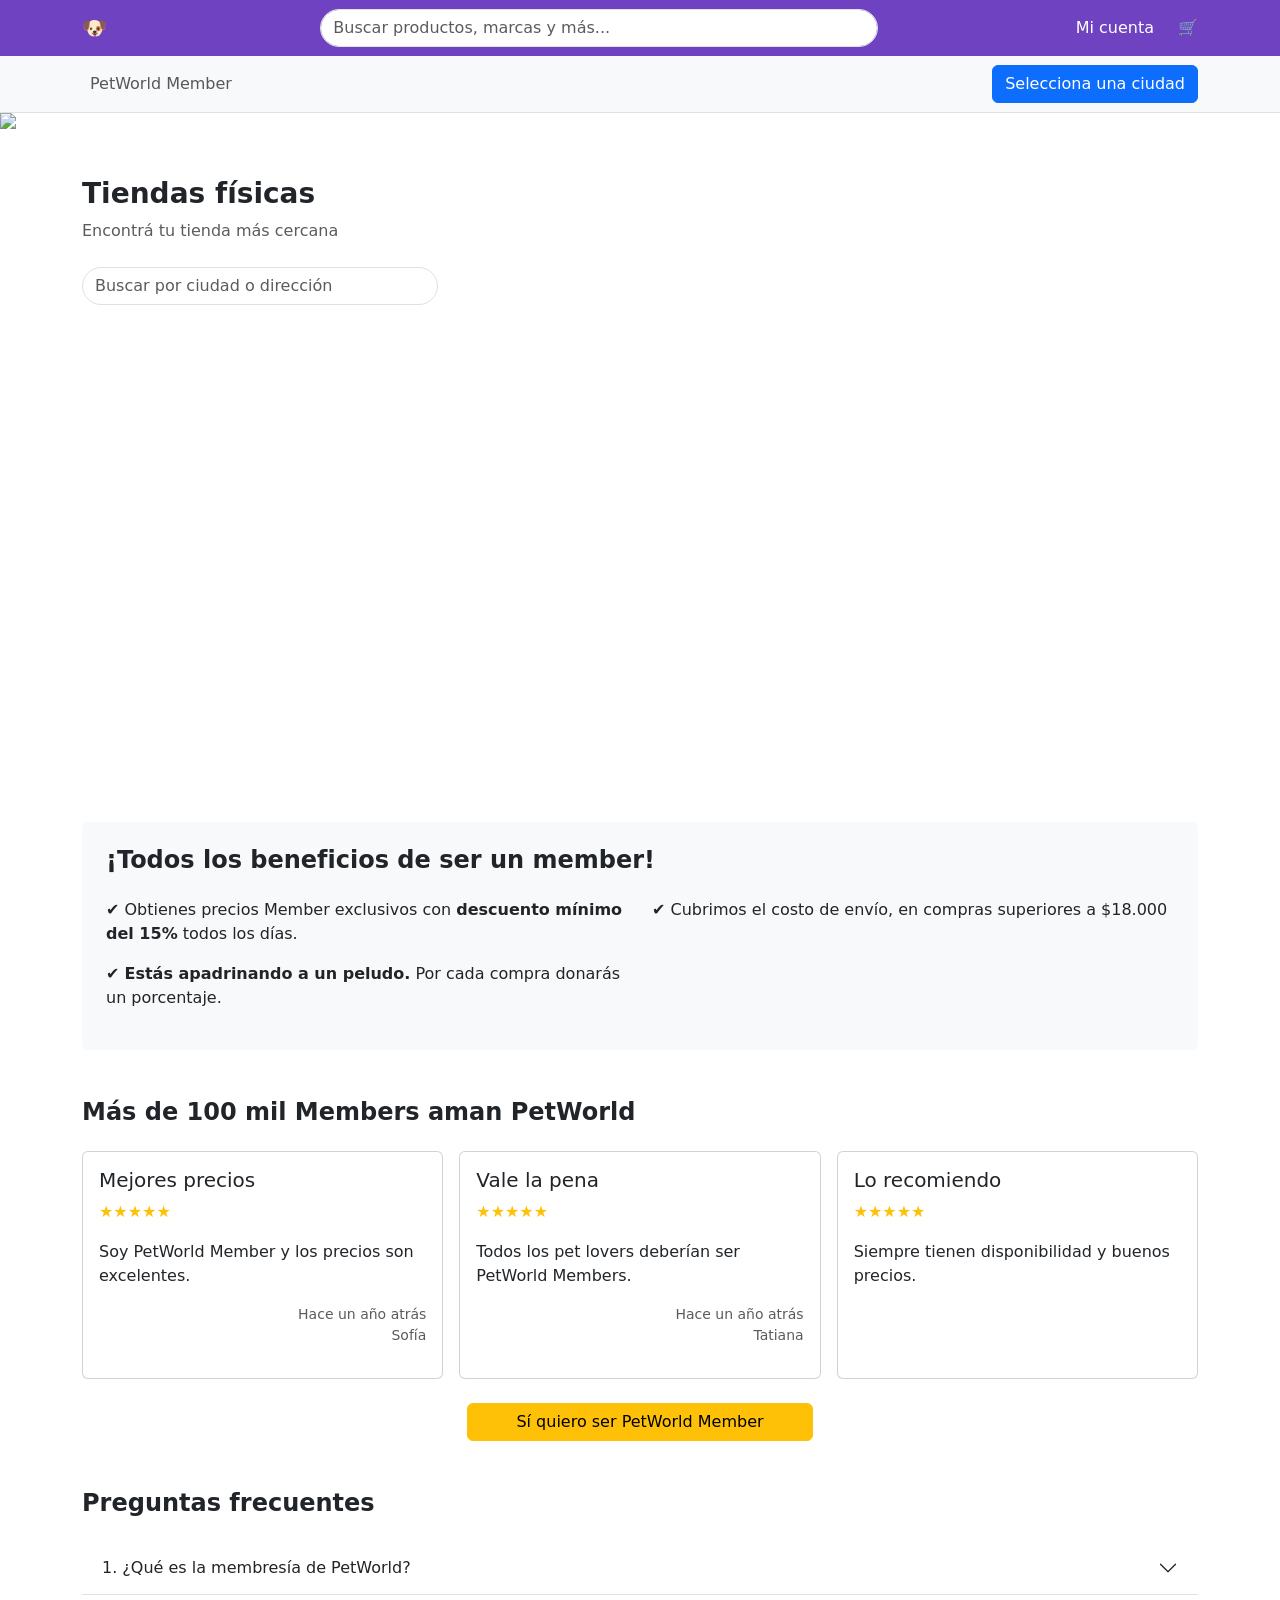
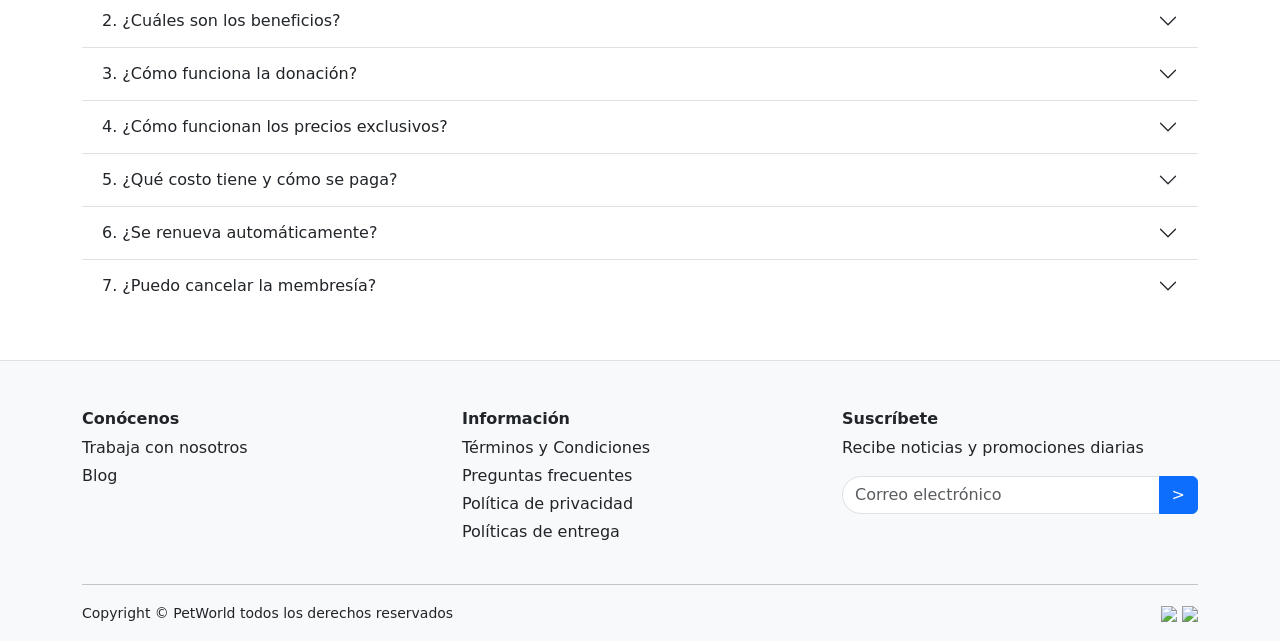
==== aboutus.html @ b7d087ef "membresia" ====
<!DOCTYPE html>
<html lang="es">

<head>
<meta charset="UTF-8">
<meta name="viewport" content="width=device-width, initial-scale=1">

<title>Tienda Mascotas</title>

<link href="https://cdn.jsdelivr.net/npm/bootstrap@5.3.2/dist/css/bootstrap.min.css" rel="stylesheet">

<style>
.form-control{
border-radius:25px;
}
</style>

</head>

<body>


<nav class="navbar navbar-expand-lg" style="background:#6f42c1;">
<div class="container">

<a class="navbar-brand text-white fw-bold">
🐶
</a>

<form class="d-flex mx-auto w-50">
<input class="form-control" type="search" placeholder="Buscar productos, marcas y más...">
</form>

<div class="d-flex align-items-center text-white">
<span class="me-4">Mi cuenta</span>
<span>🛒</span>
</div>

</div>
</nav>

<nav class="navbar navbar-expand-lg bg-light border-bottom">
<div class="container">

<ul class="navbar-nav me-auto">
<li class="nav-item"><a class="nav-link">PetWorld Member</a></li>
</ul>

<button class="btn btn-primary">
Selecciona una ciudad
</button>

</div>
</nav>


<div id="carouselExampleSlidesOnly" class="carousel slide" data-bs-ride="carousel">

<div class="carousel-inner">

<div class="carousel-item active">
<img
src="https://laikamascotas.cl/_next/image?url=https%3A%2F%2Fstatic.laika.digital%2Fbanners%2Fd8fd19444f9f775f80fe9be60c9d1f8c_1772312333.jpg&w=1920&q=75"
class="d-block w-100">
</div>

<div class="carousel-item">
<img
src="https://laikamascotas.cl/_next/image?url=https%3A%2F%2Fstatic.laika.digital%2Fbanners%2F27ee2643cfc3c8437c4c723a9fba9ff4_1772313892.jpg&w=1920&q=75"
class="d-block w-100">
</div>

</div>
</div>
<div class="container mt-5">

<h3 class="fw-bold">Tiendas físicas</h3>
<p class="text-muted">Encontrá tu tienda más cercana</p>

<div class="row mt-4">

<div class="col-md-4">
<input type="text" class="form-control" placeholder="Buscar por ciudad o dirección">
</div>

<div class="col-md-8">
<iframe
src="https://www.google.com/maps/embed?pb=!1m18!1m12!1m3!1d409055.0297914741!2d-73.37346210082215!3d-36.77674626091593!2m3!1f0!2f0!3f0!3m2!1i1024!2i768!4f13.1!3m3!1m2!1s0x9669cb806d4e9ce5%3A0xa5713273721616a8!2sLaika%20Pet%20Shop!5e0!3m2!1ses-419!2ssv!4v1773379523215!5m2!1ses-419!2ssv"
width="100%" height="500"
style="border:0; border-radius:10px;"
loading="lazy">
</iframe>
</div>

</div>
</div>


<div class="container mt-5">

<div class="bg-light rounded p-4">

<h4 class="fw-bold mb-4">
¡Todos los beneficios de ser un member!
</h4>

<div class="row">

<div class="col-md-6">
<p>✔ Obtienes precios Member exclusivos con <strong>descuento mínimo del 15%</strong> todos los días.</p>
<p>✔ <strong>Estás apadrinando a un peludo.</strong> Por cada compra donarás un porcentaje.</p>
</div>

<div class="col-md-6">
<p>✔ Cubrimos el costo de envío, en compras superiores a $18.000</p>
</div>

</div>

</div>
</div>


<div class="container mt-5">

<h4 class="fw-bold mb-4">
Más de 100 mil Members aman PetWorld
</h4>

<div class="row g-3">

<div class="col-md-4">
<div class="card h-100">
<div class="card-body">
<h5 class="card-title">Mejores precios</h5>
<p class="text-warning">★★★★★</p>
<p class="card-text">Soy PetWorld Member y los precios son excelentes.</p>
<p class="text-end small text-muted">Hace un año atrás<br>Sofía</p>
</div>
</div>
</div>

<div class="col-md-4">
<div class="card h-100">
<div class="card-body">
<h5 class="card-title">Vale la pena</h5>
<p class="text-warning">★★★★★</p>
<p class="card-text">Todos los pet lovers deberían ser PetWorld Members.</p>
<p class="text-end small text-muted">Hace un año atrás<br>Tatiana</p>
</div>
</div>
</div>

<div class="col-md-4">
<div class="card h-100">
<div class="card-body">
<h5 class="card-title">Lo recomiendo</h5>
<p class="text-warning">★★★★★</p>
<p class="card-text">Siempre tienen disponibilidad y buenos precios.</p>
</div>
</div>
</div>

</div>

<div class="text-center mt-4">
<button class="btn btn-warning px-5">
Sí quiero ser PetWorld Member
</button>
</div>

</div>
<div class="container mt-5">

<h4 class="fw-bold mb-4">
Preguntas frecuentes
</h4>

<div class="accordion accordion-flush" id="accordionFlushExample">

<div class="accordion-item">
<h2 class="accordion-header">
<button class="accordion-button collapsed" type="button" data-bs-toggle="collapse" data-bs-target="#flush-collapseOne">
1. ¿Qué es la membresía de PetWorld?
</button>
</h2>
<div id="flush-collapseOne" class="accordion-collapse collapse" data-bs-parent="#accordionFlushExample">
<div class="accordion-body">
PetWorld Member es una membresía que ofrece beneficios exclusivos como descuentos,
envíos gratis y apoyo a fundaciones que ayudan a mascotas sin hogar.
</div>
</div>
</div>

<div class="accordion-item">
<h2 class="accordion-header">
<button class="accordion-button collapsed" type="button" data-bs-toggle="collapse" data-bs-target="#flush-collapseTwo">
2. ¿Cuáles son los beneficios?
</button>
</h2>
<div id="flush-collapseTwo" class="accordion-collapse collapse" data-bs-parent="#accordionFlushExample">
<div class="accordion-body">
Obtienes descuentos exclusivos, promociones especiales y apoyo a causas
que ayudan a animales sin hogar.
</div>
</div>
</div>

<div class="accordion-item">
<h2 class="accordion-header">
<button class="accordion-button collapsed" type="button" data-bs-toggle="collapse" data-bs-target="#flush-collapseThree">
3. ¿Cómo funciona la donación?
</button>
</h2>
<div id="flush-collapseThree" class="accordion-collapse collapse" data-bs-parent="#accordionFlushExample">
<div class="accordion-body">
Un porcentaje de cada compra realizada por miembros se destina a
fundaciones que apoyan el rescate de mascotas.
</div>
</div>
</div>

<div class="accordion-item">
<h2 class="accordion-header">
<button class="accordion-button collapsed" type="button" data-bs-toggle="collapse" data-bs-target="#flush-collapseFour">
4. ¿Cómo funcionan los precios exclusivos?
</button>
</h2>
<div id="flush-collapseFour" class="accordion-collapse collapse" data-bs-parent="#accordionFlushExample">
<div class="accordion-body">
Los miembros obtienen precios especiales con descuentos mínimos del
15% en productos seleccionados todos los días.
</div>
</div>
</div>

<div class="accordion-item">
<h2 class="accordion-header">
<button class="accordion-button collapsed" type="button" data-bs-toggle="collapse" data-bs-target="#flush-collapseFive">
5. ¿Qué costo tiene y cómo se paga?
</button>
</h2>
<div id="flush-collapseFive" class="accordion-collapse collapse" data-bs-parent="#accordionFlushExample">
<div class="accordion-body">
La membresía tiene un costo anual y puede pagarse mediante los métodos
de pago disponibles en la tienda.
</div>
</div>
</div>


<div class="accordion-item">
<h2 class="accordion-header">
<button class="accordion-button collapsed" type="button" data-bs-toggle="collapse" data-bs-target="#flush-collapseSix">
6. ¿Se renueva automáticamente?
</button>
</h2>
<div id="flush-collapseSix" class="accordion-collapse collapse" data-bs-parent="#accordionFlushExample">
<div class="accordion-body">
Sí, la membresía se renueva automáticamente cada año,
aunque puedes cancelarla en cualquier momento.
</div>
</div>
</div>


<div class="accordion-item">
<h2 class="accordion-header">
<button class="accordion-button collapsed" type="button" data-bs-toggle="collapse" data-bs-target="#flush-collapseSeven">
7. ¿Puedo cancelar la membresía?
</button>
</h2>
<div id="flush-collapseSeven" class="accordion-collapse collapse" data-bs-parent="#accordionFlushExample">
<div class="accordion-body">
Sí, puedes cancelar tu membresía desde tu cuenta cuando lo desees.
</div>
</div>
</div>

</div>
</div>
<footer class="bg-light mt-5 pt-5 border-top">

<div class="container">

<div class="row">


<div class="col-md-4">

<h6 class="fw-bold text-purple">Conócenos</h6>

<p class="mb-1">Trabaja con nosotros</p>
<p>Blog</p>

</div>


<div class="col-md-4">

<h6 class="fw-bold text-purple">Información</h6>

<p class="mb-1">Términos y Condiciones</p>
<p class="mb-1">Preguntas frecuentes</p>
<p class="mb-1">Política de privacidad</p>
<p>Políticas de entrega</p>

</div>


<div class="col-md-4">

<h6 class="fw-bold text-purple">Suscríbete</h6>

<p>Recibe noticias y promociones diarias</p>

<div class="input-group">

<input type="email" class="form-control" placeholder="Correo electrónico">

<button class="btn btn-primary">
>
</button>

</div>

</div>

</div>

<hr class="mt-4">

<div class="d-flex justify-content-between align-items-center pb-3">

<p class="small mb-0">
Copyright © PetWorld todos los derechos reservados
</p>

<div>

<img src="https://upload.wikimedia.org/wikipedia/commons/4/41/Visa_Logo.png" width="40">

<img src="https://upload.wikimedia.org/wikipedia/commons/0/04/Mastercard-logo.png" width="40">

</div>

</div>

</div>

</footer>

<script src="https://cdn.jsdelivr.net/npm/bootstrap@5.3.2/dist/js/bootstrap.bundle.min.js"></script>

</body>
</html>
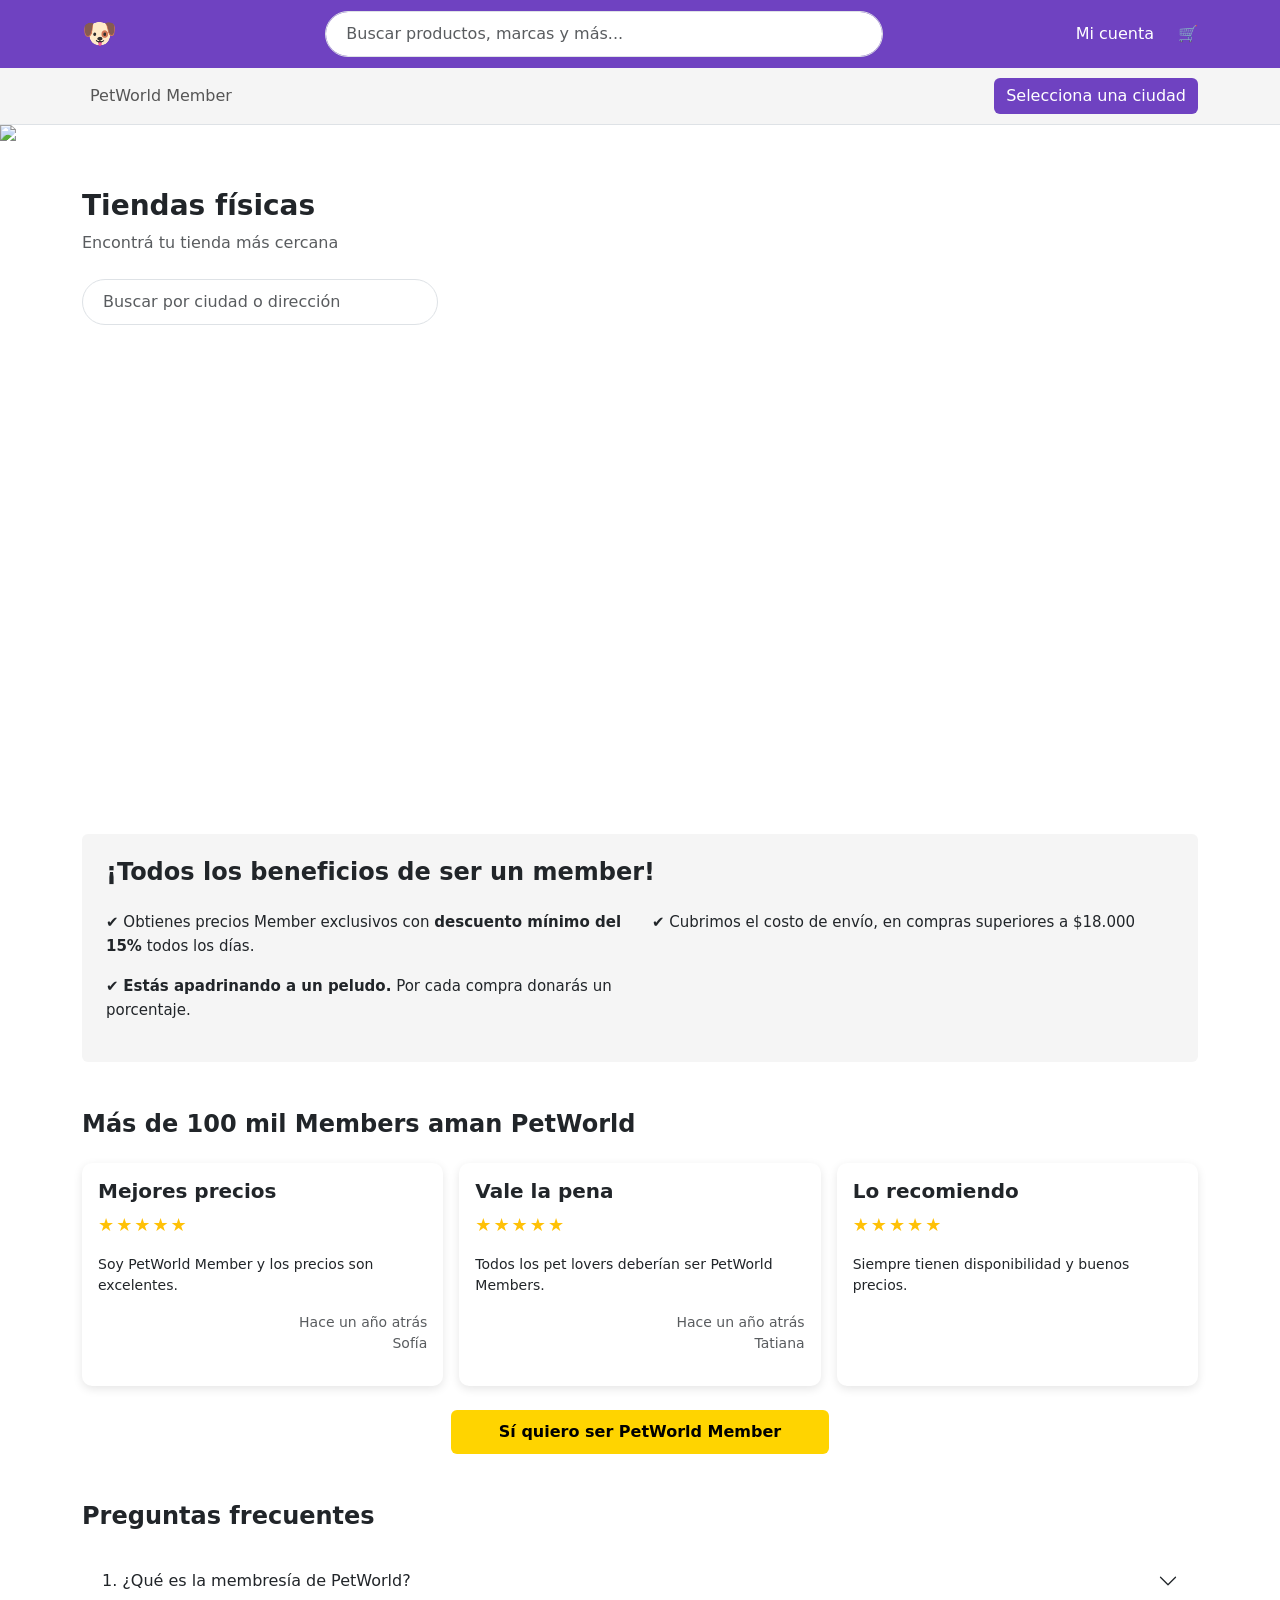
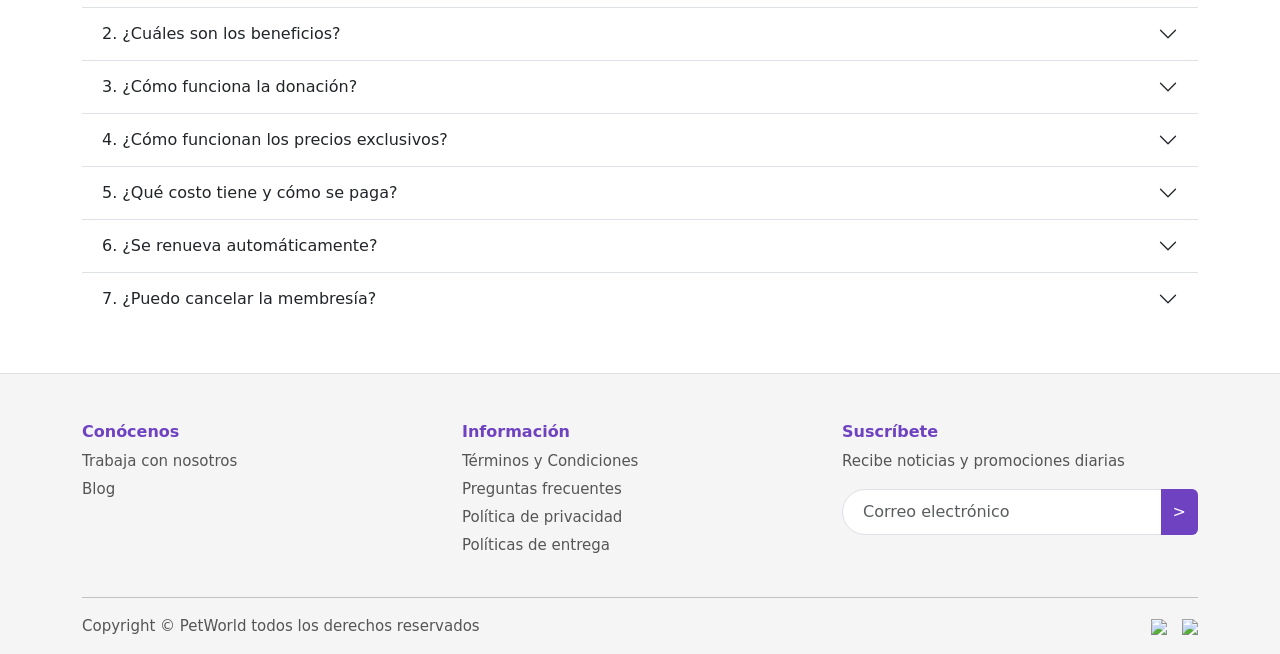
==== commit 0dd605f9: "Final version" ====
--- a/aboutus.html
+++ b/aboutus.html
@@ -2,355 +2,365 @@
 <html lang="es">
 
 <head>
-<meta charset="UTF-8">
-<meta name="viewport" content="width=device-width, initial-scale=1">
-
-<title>Tienda Mascotas</title>
-
-<link href="https://cdn.jsdelivr.net/npm/bootstrap@5.3.2/dist/css/bootstrap.min.css" rel="stylesheet">
-
-<style>
-.form-control{
-border-radius:25px;
-}
-</style>
+    <meta charset="UTF-8">
+    <meta name="viewport" content="width=device-width, initial-scale=1">
+
+    <title>Tienda Mascotas</title>
+
+    <link href="https://cdn.jsdelivr.net/npm/bootstrap@5.3.2/dist/css/bootstrap.min.css" rel="stylesheet">
+    <link rel="stylesheet" href="css/aboutus.css">
+
+    <style>
+        .form-control {
+            border-radius: 25px;
+        }
+    </style>
 
 </head>
 
 <body>
 
 
-<nav class="navbar navbar-expand-lg" style="background:#6f42c1;">
-<div class="container">
-
-<a class="navbar-brand text-white fw-bold">
-🐶
-</a>
-
-<form class="d-flex mx-auto w-50">
-<input class="form-control" type="search" placeholder="Buscar productos, marcas y más...">
-</form>
-
-<div class="d-flex align-items-center text-white">
-<span class="me-4">Mi cuenta</span>
-<span>🛒</span>
-</div>
-
-</div>
-</nav>
-
-<nav class="navbar navbar-expand-lg bg-light border-bottom">
-<div class="container">
-
-<ul class="navbar-nav me-auto">
-<li class="nav-item"><a class="nav-link">PetWorld Member</a></li>
-</ul>
-
-<button class="btn btn-primary">
-Selecciona una ciudad
-</button>
-
-</div>
-</nav>
-
-
-<div id="carouselExampleSlidesOnly" class="carousel slide" data-bs-ride="carousel">
-
-<div class="carousel-inner">
-
-<div class="carousel-item active">
-<img
-src="https://laikamascotas.cl/_next/image?url=https%3A%2F%2Fstatic.laika.digital%2Fbanners%2Fd8fd19444f9f775f80fe9be60c9d1f8c_1772312333.jpg&w=1920&q=75"
-class="d-block w-100">
-</div>
-
-<div class="carousel-item">
-<img
-src="https://laikamascotas.cl/_next/image?url=https%3A%2F%2Fstatic.laika.digital%2Fbanners%2F27ee2643cfc3c8437c4c723a9fba9ff4_1772313892.jpg&w=1920&q=75"
-class="d-block w-100">
-</div>
-
-</div>
-</div>
-<div class="container mt-5">
-
-<h3 class="fw-bold">Tiendas físicas</h3>
-<p class="text-muted">Encontrá tu tienda más cercana</p>
-
-<div class="row mt-4">
-
-<div class="col-md-4">
-<input type="text" class="form-control" placeholder="Buscar por ciudad o dirección">
-</div>
-
-<div class="col-md-8">
-<iframe
-src="https://www.google.com/maps/embed?pb=!1m18!1m12!1m3!1d409055.0297914741!2d-73.37346210082215!3d-36.77674626091593!2m3!1f0!2f0!3f0!3m2!1i1024!2i768!4f13.1!3m3!1m2!1s0x9669cb806d4e9ce5%3A0xa5713273721616a8!2sLaika%20Pet%20Shop!5e0!3m2!1ses-419!2ssv!4v1773379523215!5m2!1ses-419!2ssv"
-width="100%" height="500"
-style="border:0; border-radius:10px;"
-loading="lazy">
-</iframe>
-</div>
-
-</div>
-</div>
-
-
-<div class="container mt-5">
-
-<div class="bg-light rounded p-4">
-
-<h4 class="fw-bold mb-4">
-¡Todos los beneficios de ser un member!
-</h4>
-
-<div class="row">
-
-<div class="col-md-6">
-<p>✔ Obtienes precios Member exclusivos con <strong>descuento mínimo del 15%</strong> todos los días.</p>
-<p>✔ <strong>Estás apadrinando a un peludo.</strong> Por cada compra donarás un porcentaje.</p>
-</div>
-
-<div class="col-md-6">
-<p>✔ Cubrimos el costo de envío, en compras superiores a $18.000</p>
-</div>
-
-</div>
-
-</div>
-</div>
-
-
-<div class="container mt-5">
-
-<h4 class="fw-bold mb-4">
-Más de 100 mil Members aman PetWorld
-</h4>
-
-<div class="row g-3">
-
-<div class="col-md-4">
-<div class="card h-100">
-<div class="card-body">
-<h5 class="card-title">Mejores precios</h5>
-<p class="text-warning">★★★★★</p>
-<p class="card-text">Soy PetWorld Member y los precios son excelentes.</p>
-<p class="text-end small text-muted">Hace un año atrás<br>Sofía</p>
-</div>
-</div>
-</div>
-
-<div class="col-md-4">
-<div class="card h-100">
-<div class="card-body">
-<h5 class="card-title">Vale la pena</h5>
-<p class="text-warning">★★★★★</p>
-<p class="card-text">Todos los pet lovers deberían ser PetWorld Members.</p>
-<p class="text-end small text-muted">Hace un año atrás<br>Tatiana</p>
-</div>
-</div>
-</div>
-
-<div class="col-md-4">
-<div class="card h-100">
-<div class="card-body">
-<h5 class="card-title">Lo recomiendo</h5>
-<p class="text-warning">★★★★★</p>
-<p class="card-text">Siempre tienen disponibilidad y buenos precios.</p>
-</div>
-</div>
-</div>
-
-</div>
-
-<div class="text-center mt-4">
-<button class="btn btn-warning px-5">
-Sí quiero ser PetWorld Member
-</button>
-</div>
-
-</div>
-<div class="container mt-5">
-
-<h4 class="fw-bold mb-4">
-Preguntas frecuentes
-</h4>
-
-<div class="accordion accordion-flush" id="accordionFlushExample">
-
-<div class="accordion-item">
-<h2 class="accordion-header">
-<button class="accordion-button collapsed" type="button" data-bs-toggle="collapse" data-bs-target="#flush-collapseOne">
-1. ¿Qué es la membresía de PetWorld?
-</button>
-</h2>
-<div id="flush-collapseOne" class="accordion-collapse collapse" data-bs-parent="#accordionFlushExample">
-<div class="accordion-body">
-PetWorld Member es una membresía que ofrece beneficios exclusivos como descuentos,
-envíos gratis y apoyo a fundaciones que ayudan a mascotas sin hogar.
-</div>
-</div>
-</div>
-
-<div class="accordion-item">
-<h2 class="accordion-header">
-<button class="accordion-button collapsed" type="button" data-bs-toggle="collapse" data-bs-target="#flush-collapseTwo">
-2. ¿Cuáles son los beneficios?
-</button>
-</h2>
-<div id="flush-collapseTwo" class="accordion-collapse collapse" data-bs-parent="#accordionFlushExample">
-<div class="accordion-body">
-Obtienes descuentos exclusivos, promociones especiales y apoyo a causas
-que ayudan a animales sin hogar.
-</div>
-</div>
-</div>
-
-<div class="accordion-item">
-<h2 class="accordion-header">
-<button class="accordion-button collapsed" type="button" data-bs-toggle="collapse" data-bs-target="#flush-collapseThree">
-3. ¿Cómo funciona la donación?
-</button>
-</h2>
-<div id="flush-collapseThree" class="accordion-collapse collapse" data-bs-parent="#accordionFlushExample">
-<div class="accordion-body">
-Un porcentaje de cada compra realizada por miembros se destina a
-fundaciones que apoyan el rescate de mascotas.
-</div>
-</div>
-</div>
-
-<div class="accordion-item">
-<h2 class="accordion-header">
-<button class="accordion-button collapsed" type="button" data-bs-toggle="collapse" data-bs-target="#flush-collapseFour">
-4. ¿Cómo funcionan los precios exclusivos?
-</button>
-</h2>
-<div id="flush-collapseFour" class="accordion-collapse collapse" data-bs-parent="#accordionFlushExample">
-<div class="accordion-body">
-Los miembros obtienen precios especiales con descuentos mínimos del
-15% en productos seleccionados todos los días.
-</div>
-</div>
-</div>
-
-<div class="accordion-item">
-<h2 class="accordion-header">
-<button class="accordion-button collapsed" type="button" data-bs-toggle="collapse" data-bs-target="#flush-collapseFive">
-5. ¿Qué costo tiene y cómo se paga?
-</button>
-</h2>
-<div id="flush-collapseFive" class="accordion-collapse collapse" data-bs-parent="#accordionFlushExample">
-<div class="accordion-body">
-La membresía tiene un costo anual y puede pagarse mediante los métodos
-de pago disponibles en la tienda.
-</div>
-</div>
-</div>
-
-
-<div class="accordion-item">
-<h2 class="accordion-header">
-<button class="accordion-button collapsed" type="button" data-bs-toggle="collapse" data-bs-target="#flush-collapseSix">
-6. ¿Se renueva automáticamente?
-</button>
-</h2>
-<div id="flush-collapseSix" class="accordion-collapse collapse" data-bs-parent="#accordionFlushExample">
-<div class="accordion-body">
-Sí, la membresía se renueva automáticamente cada año,
-aunque puedes cancelarla en cualquier momento.
-</div>
-</div>
-</div>
-
-
-<div class="accordion-item">
-<h2 class="accordion-header">
-<button class="accordion-button collapsed" type="button" data-bs-toggle="collapse" data-bs-target="#flush-collapseSeven">
-7. ¿Puedo cancelar la membresía?
-</button>
-</h2>
-<div id="flush-collapseSeven" class="accordion-collapse collapse" data-bs-parent="#accordionFlushExample">
-<div class="accordion-body">
-Sí, puedes cancelar tu membresía desde tu cuenta cuando lo desees.
-</div>
-</div>
-</div>
-
-</div>
-</div>
-<footer class="bg-light mt-5 pt-5 border-top">
-
-<div class="container">
-
-<div class="row">
-
-
-<div class="col-md-4">
-
-<h6 class="fw-bold text-purple">Conócenos</h6>
-
-<p class="mb-1">Trabaja con nosotros</p>
-<p>Blog</p>
-
-</div>
-
-
-<div class="col-md-4">
-
-<h6 class="fw-bold text-purple">Información</h6>
-
-<p class="mb-1">Términos y Condiciones</p>
-<p class="mb-1">Preguntas frecuentes</p>
-<p class="mb-1">Política de privacidad</p>
-<p>Políticas de entrega</p>
-
-</div>
-
-
-<div class="col-md-4">
-
-<h6 class="fw-bold text-purple">Suscríbete</h6>
-
-<p>Recibe noticias y promociones diarias</p>
-
-<div class="input-group">
-
-<input type="email" class="form-control" placeholder="Correo electrónico">
-
-<button class="btn btn-primary">
->
-</button>
-
-</div>
-
-</div>
-
-</div>
-
-<hr class="mt-4">
-
-<div class="d-flex justify-content-between align-items-center pb-3">
-
-<p class="small mb-0">
-Copyright © PetWorld todos los derechos reservados
-</p>
-
-<div>
-
-<img src="https://upload.wikimedia.org/wikipedia/commons/4/41/Visa_Logo.png" width="40">
-
-<img src="https://upload.wikimedia.org/wikipedia/commons/0/04/Mastercard-logo.png" width="40">
-
-</div>
-
-</div>
-
-</div>
-
-</footer>
-
-<script src="https://cdn.jsdelivr.net/npm/bootstrap@5.3.2/dist/js/bootstrap.bundle.min.js"></script>
+    <nav class="navbar navbar-expand-lg" style="background:#6f42c1;">
+        <div class="container">
+
+            <a class="navbar-brand text-white fw-bold" href="index.html">
+                🐶
+            </a>
+
+            <form class="d-flex mx-auto w-50">
+                <input class="form-control" type="search" placeholder="Buscar productos, marcas y más...">
+            </form>
+
+            <div class="d-flex align-items-center text-white">
+                <span class="me-4">Mi cuenta</span>
+                <span>🛒</span>
+            </div>
+
+        </div>
+    </nav>
+
+    <nav class="navbar navbar-expand-lg bg-light border-bottom">
+        <div class="container">
+
+            <ul class="navbar-nav me-auto">
+                <li class="nav-item"><a class="nav-link">PetWorld Member</a></li>
+            </ul>
+
+            <button class="btn btn-primary">
+                Selecciona una ciudad
+            </button>
+
+        </div>
+    </nav>
+
+
+    <div id="carouselExampleSlidesOnly" class="carousel slide" data-bs-ride="carousel">
+
+        <div class="carousel-inner">
+
+            <div class="carousel-item active">
+                <img src="https://laikamascotas.cl/_next/image?url=https%3A%2F%2Fstatic.laika.digital%2Fbanners%2Fd8fd19444f9f775f80fe9be60c9d1f8c_1772312333.jpg&w=1920&q=75"
+                    class="d-block w-100">
+            </div>
+
+            <div class="carousel-item">
+                <img src="https://laikamascotas.cl/_next/image?url=https%3A%2F%2Fstatic.laika.digital%2Fbanners%2F27ee2643cfc3c8437c4c723a9fba9ff4_1772313892.jpg&w=1920&q=75"
+                    class="d-block w-100">
+            </div>
+
+        </div>
+    </div>
+    <div class="container mt-5">
+
+        <h3 class="fw-bold">Tiendas físicas</h3>
+        <p class="text-muted">Encontrá tu tienda más cercana</p>
+
+        <div class="row mt-4">
+
+            <div class="col-md-4">
+                <input type="text" class="form-control" placeholder="Buscar por ciudad o dirección">
+            </div>
+
+            <div class="col-md-8">
+                <iframe
+                    src="https://www.google.com/maps/embed?pb=!1m18!1m12!1m3!1d409055.0297914741!2d-73.37346210082215!3d-36.77674626091593!2m3!1f0!2f0!3f0!3m2!1i1024!2i768!4f13.1!3m3!1m2!1s0x9669cb806d4e9ce5%3A0xa5713273721616a8!2sLaika%20Pet%20Shop!5e0!3m2!1ses-419!2ssv!4v1773379523215!5m2!1ses-419!2ssv"
+                    width="100%" height="500" style="border:0; border-radius:10px;" loading="lazy">
+                </iframe>
+            </div>
+
+        </div>
+    </div>
+
+
+    <div class="container mt-5">
+
+        <div class="bg-light rounded p-4">
+
+            <h4 class="fw-bold mb-4">
+                ¡Todos los beneficios de ser un member!
+            </h4>
+
+            <div class="row">
+
+                <div class="col-md-6">
+                    <p>✔ Obtienes precios Member exclusivos con <strong>descuento mínimo del 15%</strong> todos los
+                        días.</p>
+                    <p>✔ <strong>Estás apadrinando a un peludo.</strong> Por cada compra donarás un porcentaje.</p>
+                </div>
+
+                <div class="col-md-6">
+                    <p>✔ Cubrimos el costo de envío, en compras superiores a $18.000</p>
+                </div>
+
+            </div>
+
+        </div>
+    </div>
+
+
+    <div class="container mt-5">
+
+        <h4 class="fw-bold mb-4">
+            Más de 100 mil Members aman PetWorld
+        </h4>
+
+        <div class="row g-3">
+
+            <div class="col-md-4">
+                <div class="card h-100">
+                    <div class="card-body">
+                        <h5 class="card-title">Mejores precios</h5>
+                        <p class="text-warning">★★★★★</p>
+                        <p class="card-text">Soy PetWorld Member y los precios son excelentes.</p>
+                        <p class="text-end small text-muted">Hace un año atrás<br>Sofía</p>
+                    </div>
+                </div>
+            </div>
+
+            <div class="col-md-4">
+                <div class="card h-100">
+                    <div class="card-body">
+                        <h5 class="card-title">Vale la pena</h5>
+                        <p class="text-warning">★★★★★</p>
+                        <p class="card-text">Todos los pet lovers deberían ser PetWorld Members.</p>
+                        <p class="text-end small text-muted">Hace un año atrás<br>Tatiana</p>
+                    </div>
+                </div>
+            </div>
+
+            <div class="col-md-4">
+                <div class="card h-100">
+                    <div class="card-body">
+                        <h5 class="card-title">Lo recomiendo</h5>
+                        <p class="text-warning">★★★★★</p>
+                        <p class="card-text">Siempre tienen disponibilidad y buenos precios.</p>
+                    </div>
+                </div>
+            </div>
+
+        </div>
+
+        <div class="text-center mt-4">
+            <button class="btn btn-warning px-5">
+                Sí quiero ser PetWorld Member
+            </button>
+        </div>
+
+    </div>
+    <div class="container mt-5">
+
+        <h4 class="fw-bold mb-4">
+            Preguntas frecuentes
+        </h4>
+
+        <div class="accordion accordion-flush" id="accordionFlushExample">
+
+            <div class="accordion-item">
+                <h2 class="accordion-header">
+                    <button class="accordion-button collapsed" type="button" data-bs-toggle="collapse"
+                        data-bs-target="#flush-collapseOne">
+                        1. ¿Qué es la membresía de PetWorld?
+                    </button>
+                </h2>
+                <div id="flush-collapseOne" class="accordion-collapse collapse" data-bs-parent="#accordionFlushExample">
+                    <div class="accordion-body">
+                        PetWorld Member es una membresía que ofrece beneficios exclusivos como descuentos,
+                        envíos gratis y apoyo a fundaciones que ayudan a mascotas sin hogar.
+                    </div>
+                </div>
+            </div>
+
+            <div class="accordion-item">
+                <h2 class="accordion-header">
+                    <button class="accordion-button collapsed" type="button" data-bs-toggle="collapse"
+                        data-bs-target="#flush-collapseTwo">
+                        2. ¿Cuáles son los beneficios?
+                    </button>
+                </h2>
+                <div id="flush-collapseTwo" class="accordion-collapse collapse" data-bs-parent="#accordionFlushExample">
+                    <div class="accordion-body">
+                        Obtienes descuentos exclusivos, promociones especiales y apoyo a causas
+                        que ayudan a animales sin hogar.
+                    </div>
+                </div>
+            </div>
+
+            <div class="accordion-item">
+                <h2 class="accordion-header">
+                    <button class="accordion-button collapsed" type="button" data-bs-toggle="collapse"
+                        data-bs-target="#flush-collapseThree">
+                        3. ¿Cómo funciona la donación?
+                    </button>
+                </h2>
+                <div id="flush-collapseThree" class="accordion-collapse collapse"
+                    data-bs-parent="#accordionFlushExample">
+                    <div class="accordion-body">
+                        Un porcentaje de cada compra realizada por miembros se destina a
+                        fundaciones que apoyan el rescate de mascotas.
+                    </div>
+                </div>
+            </div>
+
+            <div class="accordion-item">
+                <h2 class="accordion-header">
+                    <button class="accordion-button collapsed" type="button" data-bs-toggle="collapse"
+                        data-bs-target="#flush-collapseFour">
+                        4. ¿Cómo funcionan los precios exclusivos?
+                    </button>
+                </h2>
+                <div id="flush-collapseFour" class="accordion-collapse collapse"
+                    data-bs-parent="#accordionFlushExample">
+                    <div class="accordion-body">
+                        Los miembros obtienen precios especiales con descuentos mínimos del
+                        15% en productos seleccionados todos los días.
+                    </div>
+                </div>
+            </div>
+
+            <div class="accordion-item">
+                <h2 class="accordion-header">
+                    <button class="accordion-button collapsed" type="button" data-bs-toggle="collapse"
+                        data-bs-target="#flush-collapseFive">
+                        5. ¿Qué costo tiene y cómo se paga?
+                    </button>
+                </h2>
+                <div id="flush-collapseFive" class="accordion-collapse collapse"
+                    data-bs-parent="#accordionFlushExample">
+                    <div class="accordion-body">
+                        La membresía tiene un costo anual y puede pagarse mediante los métodos
+                        de pago disponibles en la tienda.
+                    </div>
+                </div>
+            </div>
+
+
+            <div class="accordion-item">
+                <h2 class="accordion-header">
+                    <button class="accordion-button collapsed" type="button" data-bs-toggle="collapse"
+                        data-bs-target="#flush-collapseSix">
+                        6. ¿Se renueva automáticamente?
+                    </button>
+                </h2>
+                <div id="flush-collapseSix" class="accordion-collapse collapse" data-bs-parent="#accordionFlushExample">
+                    <div class="accordion-body">
+                        Sí, la membresía se renueva automáticamente cada año,
+                        aunque puedes cancelarla en cualquier momento.
+                    </div>
+                </div>
+            </div>
+
+
+            <div class="accordion-item">
+                <h2 class="accordion-header">
+                    <button class="accordion-button collapsed" type="button" data-bs-toggle="collapse"
+                        data-bs-target="#flush-collapseSeven">
+                        7. ¿Puedo cancelar la membresía?
+                    </button>
+                </h2>
+                <div id="flush-collapseSeven" class="accordion-collapse collapse"
+                    data-bs-parent="#accordionFlushExample">
+                    <div class="accordion-body">
+                        Sí, puedes cancelar tu membresía desde tu cuenta cuando lo desees.
+                    </div>
+                </div>
+            </div>
+
+        </div>
+    </div>
+    <footer class="bg-light mt-5 pt-5 border-top">
+
+        <div class="container">
+
+            <div class="row">
+
+
+                <div class="col-md-4">
+
+                    <h6 class="fw-bold text-purple">Conócenos</h6>
+
+                    <p class="mb-1">Trabaja con nosotros</p>
+                    <p>Blog</p>
+
+                </div>
+
+
+                <div class="col-md-4">
+
+                    <h6 class="fw-bold text-purple">Información</h6>
+
+                    <p class="mb-1">Términos y Condiciones</p>
+                    <p class="mb-1">Preguntas frecuentes</p>
+                    <p class="mb-1">Política de privacidad</p>
+                    <p>Políticas de entrega</p>
+
+                </div>
+
+
+                <div class="col-md-4">
+
+                    <h6 class="fw-bold text-purple">Suscríbete</h6>
+
+                    <p>Recibe noticias y promociones diarias</p>
+
+                    <div class="input-group">
+
+                        <input type="email" class="form-control" placeholder="Correo electrónico">
+
+                        <button class="btn btn-primary">
+                            >
+                        </button>
+
+                    </div>
+
+                </div>
+
+            </div>
+
+            <hr class="mt-4">
+
+            <div class="d-flex justify-content-between align-items-center pb-3">
+
+                <p class="small mb-0">
+                    Copyright © PetWorld todos los derechos reservados
+                </p>
+
+                <div>
+
+                    <img src="https://upload.wikimedia.org/wikipedia/commons/4/41/Visa_Logo.png" width="40">
+
+                    <img src="https://upload.wikimedia.org/wikipedia/commons/0/04/Mastercard-logo.png" width="40">
+
+                </div>
+
+            </div>
+
+        </div>
+
+    </footer>
+
+    <script src="https://cdn.jsdelivr.net/npm/bootstrap@5.3.2/dist/js/bootstrap.bundle.min.js"></script>
 
 </body>
+
 </html>
--- a/css/aboutus.css
+++ b/css/aboutus.css
@@ -0,0 +1,116 @@
+.form-control{
+border-radius:25px;
+padding:10px 20px;
+}
+
+
+.navbar-brand{
+font-size:28px;
+}
+
+.navbar:first-of-type{
+background:#6f42c1;
+}
+
+
+.btn-primary{
+background:#6f42c1;
+border:none;
+}
+
+.btn-primary:hover{
+background:#5a35a5;
+}
+
+
+h3,h4{
+font-weight:700;
+}
+
+iframe{
+border-radius:10px;
+}
+
+
+.bg-light{
+background:#f5f5f5 !important;
+}
+
+.bg-light p{
+font-size:15px;
+line-height:1.6;
+}
+
+
+.card{
+border:none;
+border-radius:10px;
+box-shadow:0 3px 10px rgba(0,0,0,0.1);
+transition:0.3s;
+}
+
+.card:hover{
+transform:translateY(-5px);
+}
+
+
+.card-title{
+font-weight:bold;
+}
+
+.card-text{
+font-size:14px;
+}
+
+
+.text-warning{
+font-size:18px;
+letter-spacing:2px;
+}
+
+
+.btn-warning{
+background:#ffd400;
+border:none;
+font-weight:bold;
+padding:10px 30px;
+}
+
+.btn-warning:hover{
+background:#e6c200;
+}
+
+
+.accordion-button{
+font-weight:500;
+}
+
+.accordion-button:not(.collapsed){
+background:#f5f5f5;
+color:#000;
+}
+
+
+footer{
+background:#f8f8f8;
+}
+
+footer p{
+font-size:14px;
+color:#555;
+cursor:pointer;
+}
+
+footer p:hover{
+text-decoration:underline;
+}
+
+
+.text-purple{
+color:#6f42c1;
+}
+
+
+footer img{
+margin-left:10px;
+}
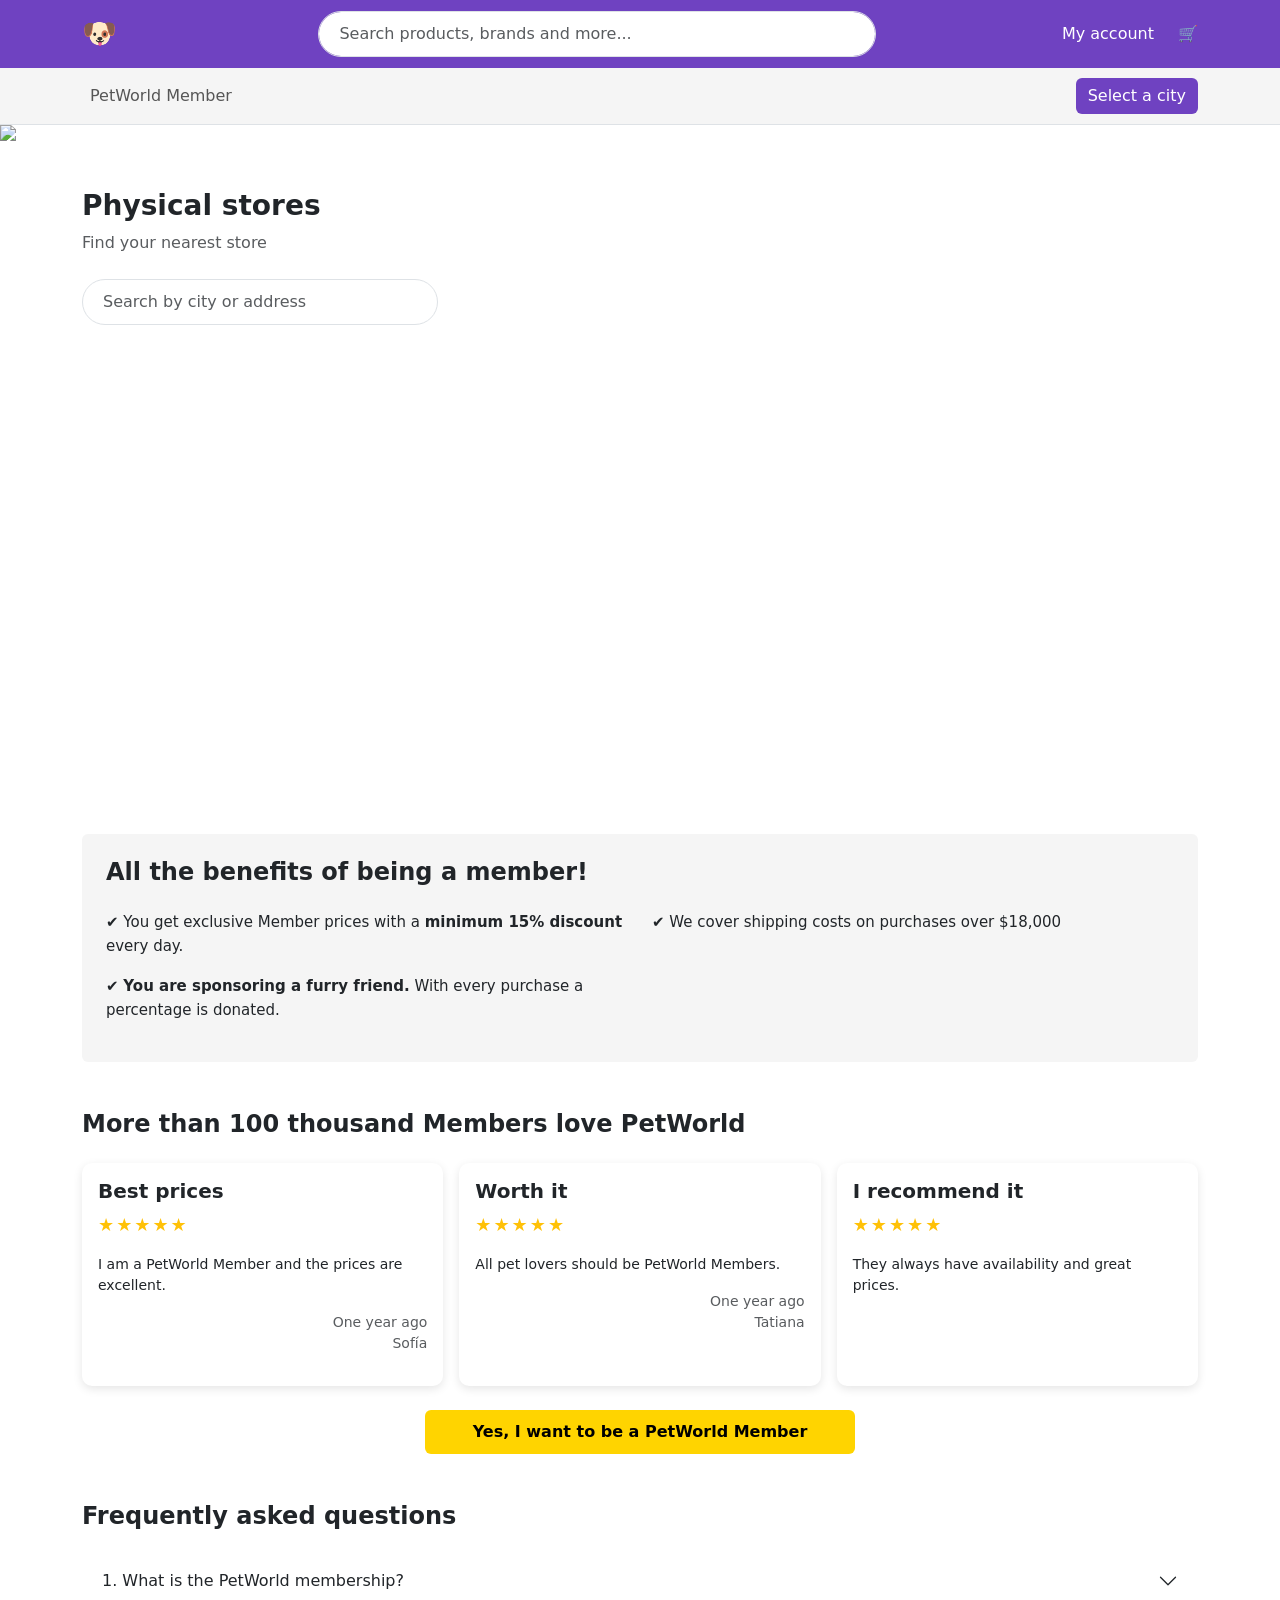
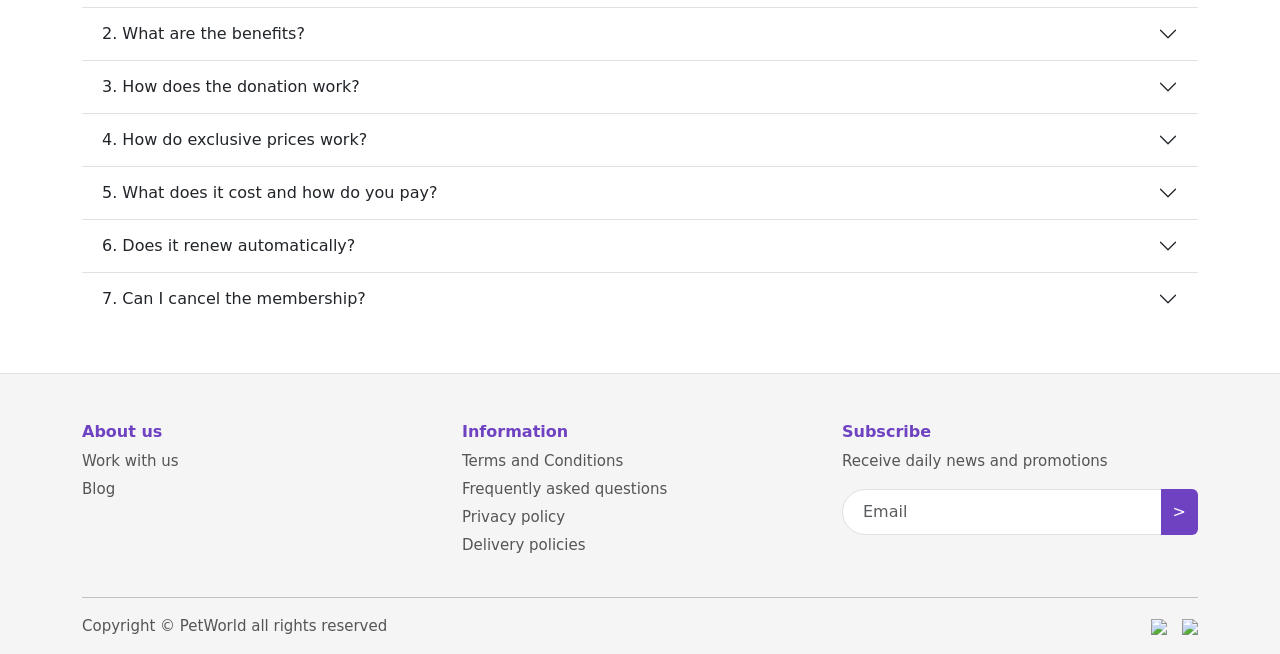
==== commit 87f52d6b: "Final Design" ====
--- a/aboutus.html
+++ b/aboutus.html
@@ -1,11 +1,11 @@
 <!DOCTYPE html>
-<html lang="es">
+<html lang="en">
 
 <head>
     <meta charset="UTF-8">
     <meta name="viewport" content="width=device-width, initial-scale=1">
 
-    <title>Tienda Mascotas</title>
+    <title>PetWorld</title>
 
     <link href="https://cdn.jsdelivr.net/npm/bootstrap@5.3.2/dist/css/bootstrap.min.css" rel="stylesheet">
     <link rel="stylesheet" href="css/aboutus.css">
@@ -29,11 +29,11 @@
             </a>
 
             <form class="d-flex mx-auto w-50">
-                <input class="form-control" type="search" placeholder="Buscar productos, marcas y más...">
+                <input class="form-control" type="search" placeholder="Search products, brands and more...">
             </form>
 
             <div class="d-flex align-items-center text-white">
-                <span class="me-4">Mi cuenta</span>
+                <span class="me-4">My account</span>
                 <span>🛒</span>
             </div>
 
@@ -48,7 +48,7 @@
             </ul>
 
             <button class="btn btn-primary">
-                Selecciona una ciudad
+                Select a city
             </button>
 
         </div>
@@ -73,13 +73,13 @@
     </div>
     <div class="container mt-5">
 
-        <h3 class="fw-bold">Tiendas físicas</h3>
-        <p class="text-muted">Encontrá tu tienda más cercana</p>
+        <h3 class="fw-bold">Physical stores</h3>
+        <p class="text-muted">Find your nearest store</p>
 
         <div class="row mt-4">
 
             <div class="col-md-4">
-                <input type="text" class="form-control" placeholder="Buscar por ciudad o dirección">
+                <input type="text" class="form-control" placeholder="Search by city or address">
             </div>
 
             <div class="col-md-8">
@@ -98,19 +98,19 @@
         <div class="bg-light rounded p-4">
 
             <h4 class="fw-bold mb-4">
-                ¡Todos los beneficios de ser un member!
+                All the benefits of being a member!
             </h4>
 
             <div class="row">
 
                 <div class="col-md-6">
-                    <p>✔ Obtienes precios Member exclusivos con <strong>descuento mínimo del 15%</strong> todos los
-                        días.</p>
-                    <p>✔ <strong>Estás apadrinando a un peludo.</strong> Por cada compra donarás un porcentaje.</p>
+                    <p>✔ You get exclusive Member prices with a <strong>minimum 15% discount</strong> every day.</p>
+                    <p>✔ <strong>You are sponsoring a furry friend.</strong> With every purchase a percentage is
+                        donated.</p>
                 </div>
 
                 <div class="col-md-6">
-                    <p>✔ Cubrimos el costo de envío, en compras superiores a $18.000</p>
+                    <p>✔ We cover shipping costs on purchases over $18,000</p>
                 </div>
 
             </div>
@@ -122,7 +122,7 @@
     <div class="container mt-5">
 
         <h4 class="fw-bold mb-4">
-            Más de 100 mil Members aman PetWorld
+            More than 100 thousand Members love PetWorld
         </h4>
 
         <div class="row g-3">
@@ -130,10 +130,10 @@
             <div class="col-md-4">
                 <div class="card h-100">
                     <div class="card-body">
-                        <h5 class="card-title">Mejores precios</h5>
+                        <h5 class="card-title">Best prices</h5>
                         <p class="text-warning">★★★★★</p>
-                        <p class="card-text">Soy PetWorld Member y los precios son excelentes.</p>
-                        <p class="text-end small text-muted">Hace un año atrás<br>Sofía</p>
+                        <p class="card-text">I am a PetWorld Member and the prices are excellent.</p>
+                        <p class="text-end small text-muted">One year ago<br>Sofía</p>
                     </div>
                 </div>
             </div>
@@ -141,10 +141,10 @@
             <div class="col-md-4">
                 <div class="card h-100">
                     <div class="card-body">
-                        <h5 class="card-title">Vale la pena</h5>
+                        <h5 class="card-title">Worth it</h5>
                         <p class="text-warning">★★★★★</p>
-                        <p class="card-text">Todos los pet lovers deberían ser PetWorld Members.</p>
-                        <p class="text-end small text-muted">Hace un año atrás<br>Tatiana</p>
+                        <p class="card-text">All pet lovers should be PetWorld Members.</p>
+                        <p class="text-end small text-muted">One year ago<br>Tatiana</p>
                     </div>
                 </div>
             </div>
@@ -152,9 +152,9 @@
             <div class="col-md-4">
                 <div class="card h-100">
                     <div class="card-body">
-                        <h5 class="card-title">Lo recomiendo</h5>
+                        <h5 class="card-title">I recommend it</h5>
                         <p class="text-warning">★★★★★</p>
-                        <p class="card-text">Siempre tienen disponibilidad y buenos precios.</p>
+                        <p class="card-text">They always have availability and great prices.</p>
                     </div>
                 </div>
             </div>
@@ -163,7 +163,7 @@
 
         <div class="text-center mt-4">
             <button class="btn btn-warning px-5">
-                Sí quiero ser PetWorld Member
+                Yes, I want to be a PetWorld Member
             </button>
         </div>
 
@@ -171,7 +171,7 @@
     <div class="container mt-5">
 
         <h4 class="fw-bold mb-4">
-            Preguntas frecuentes
+            Frequently asked questions
         </h4>
 
         <div class="accordion accordion-flush" id="accordionFlushExample">
@@ -180,13 +180,13 @@
                 <h2 class="accordion-header">
                     <button class="accordion-button collapsed" type="button" data-bs-toggle="collapse"
                         data-bs-target="#flush-collapseOne">
-                        1. ¿Qué es la membresía de PetWorld?
+                        1. What is the PetWorld membership?
                     </button>
                 </h2>
                 <div id="flush-collapseOne" class="accordion-collapse collapse" data-bs-parent="#accordionFlushExample">
                     <div class="accordion-body">
-                        PetWorld Member es una membresía que ofrece beneficios exclusivos como descuentos,
-                        envíos gratis y apoyo a fundaciones que ayudan a mascotas sin hogar.
+                        PetWorld Member is a membership that offers exclusive benefits such as discounts,
+                        free shipping and support for foundations that help homeless pets.
                     </div>
                 </div>
             </div>
@@ -195,13 +195,13 @@
                 <h2 class="accordion-header">
                     <button class="accordion-button collapsed" type="button" data-bs-toggle="collapse"
                         data-bs-target="#flush-collapseTwo">
-                        2. ¿Cuáles son los beneficios?
+                        2. What are the benefits?
                     </button>
                 </h2>
                 <div id="flush-collapseTwo" class="accordion-collapse collapse" data-bs-parent="#accordionFlushExample">
                     <div class="accordion-body">
-                        Obtienes descuentos exclusivos, promociones especiales y apoyo a causas
-                        que ayudan a animales sin hogar.
+                        You get exclusive discounts, special promotions and support for causes
+                        that help homeless animals.
                     </div>
                 </div>
             </div>
@@ -210,14 +210,14 @@
                 <h2 class="accordion-header">
                     <button class="accordion-button collapsed" type="button" data-bs-toggle="collapse"
                         data-bs-target="#flush-collapseThree">
-                        3. ¿Cómo funciona la donación?
+                        3. How does the donation work?
                     </button>
                 </h2>
                 <div id="flush-collapseThree" class="accordion-collapse collapse"
                     data-bs-parent="#accordionFlushExample">
                     <div class="accordion-body">
-                        Un porcentaje de cada compra realizada por miembros se destina a
-                        fundaciones que apoyan el rescate de mascotas.
+                        A percentage of every purchase made by members goes to
+                        foundations that support pet rescue.
                     </div>
                 </div>
             </div>
@@ -226,14 +226,14 @@
                 <h2 class="accordion-header">
                     <button class="accordion-button collapsed" type="button" data-bs-toggle="collapse"
                         data-bs-target="#flush-collapseFour">
-                        4. ¿Cómo funcionan los precios exclusivos?
+                        4. How do exclusive prices work?
                     </button>
                 </h2>
                 <div id="flush-collapseFour" class="accordion-collapse collapse"
                     data-bs-parent="#accordionFlushExample">
                     <div class="accordion-body">
-                        Los miembros obtienen precios especiales con descuentos mínimos del
-                        15% en productos seleccionados todos los días.
+                        Members get special prices with a minimum
+                        15% discount on selected products every day.
                     </div>
                 </div>
             </div>
@@ -242,14 +242,14 @@
                 <h2 class="accordion-header">
                     <button class="accordion-button collapsed" type="button" data-bs-toggle="collapse"
                         data-bs-target="#flush-collapseFive">
-                        5. ¿Qué costo tiene y cómo se paga?
+                        5. What does it cost and how do you pay?
                     </button>
                 </h2>
                 <div id="flush-collapseFive" class="accordion-collapse collapse"
                     data-bs-parent="#accordionFlushExample">
                     <div class="accordion-body">
-                        La membresía tiene un costo anual y puede pagarse mediante los métodos
-                        de pago disponibles en la tienda.
+                        The membership has an annual cost and can be paid through the payment
+                        methods available in the store.
                     </div>
                 </div>
             </div>
@@ -259,13 +259,13 @@
                 <h2 class="accordion-header">
                     <button class="accordion-button collapsed" type="button" data-bs-toggle="collapse"
                         data-bs-target="#flush-collapseSix">
-                        6. ¿Se renueva automáticamente?
+                        6. Does it renew automatically?
                     </button>
                 </h2>
                 <div id="flush-collapseSix" class="accordion-collapse collapse" data-bs-parent="#accordionFlushExample">
                     <div class="accordion-body">
-                        Sí, la membresía se renueva automáticamente cada año,
-                        aunque puedes cancelarla en cualquier momento.
+                        Yes, the membership renews automatically every year,
+                        although you can cancel it at any time.
                     </div>
                 </div>
             </div>
@@ -275,13 +275,13 @@
                 <h2 class="accordion-header">
                     <button class="accordion-button collapsed" type="button" data-bs-toggle="collapse"
                         data-bs-target="#flush-collapseSeven">
-                        7. ¿Puedo cancelar la membresía?
+                        7. Can I cancel the membership?
                     </button>
                 </h2>
                 <div id="flush-collapseSeven" class="accordion-collapse collapse"
                     data-bs-parent="#accordionFlushExample">
                     <div class="accordion-body">
-                        Sí, puedes cancelar tu membresía desde tu cuenta cuando lo desees.
+                        Yes, you can cancel your membership from your account whenever you want.
                     </div>
                 </div>
             </div>
@@ -297,9 +297,9 @@
 
                 <div class="col-md-4">
 
-                    <h6 class="fw-bold text-purple">Conócenos</h6>
-
-                    <p class="mb-1">Trabaja con nosotros</p>
+                    <h6 class="fw-bold text-purple">About us</h6>
+
+                    <p class="mb-1">Work with us</p>
                     <p>Blog</p>
 
                 </div>
@@ -307,25 +307,25 @@
 
                 <div class="col-md-4">
 
-                    <h6 class="fw-bold text-purple">Información</h6>
-
-                    <p class="mb-1">Términos y Condiciones</p>
-                    <p class="mb-1">Preguntas frecuentes</p>
-                    <p class="mb-1">Política de privacidad</p>
-                    <p>Políticas de entrega</p>
+                    <h6 class="fw-bold text-purple">Information</h6>
+
+                    <p class="mb-1">Terms and Conditions</p>
+                    <p class="mb-1">Frequently asked questions</p>
+                    <p class="mb-1">Privacy policy</p>
+                    <p>Delivery policies</p>
 
                 </div>
 
 
                 <div class="col-md-4">
 
-                    <h6 class="fw-bold text-purple">Suscríbete</h6>
-
-                    <p>Recibe noticias y promociones diarias</p>
+                    <h6 class="fw-bold text-purple">Subscribe</h6>
+
+                    <p>Receive daily news and promotions</p>
 
                     <div class="input-group">
 
-                        <input type="email" class="form-control" placeholder="Correo electrónico">
+                        <input type="email" class="form-control" placeholder="Email">
 
                         <button class="btn btn-primary">
                             >
@@ -342,7 +342,7 @@
             <div class="d-flex justify-content-between align-items-center pb-3">
 
                 <p class="small mb-0">
-                    Copyright © PetWorld todos los derechos reservados
+                    Copyright © PetWorld all rights reserved
                 </p>
 
                 <div>
